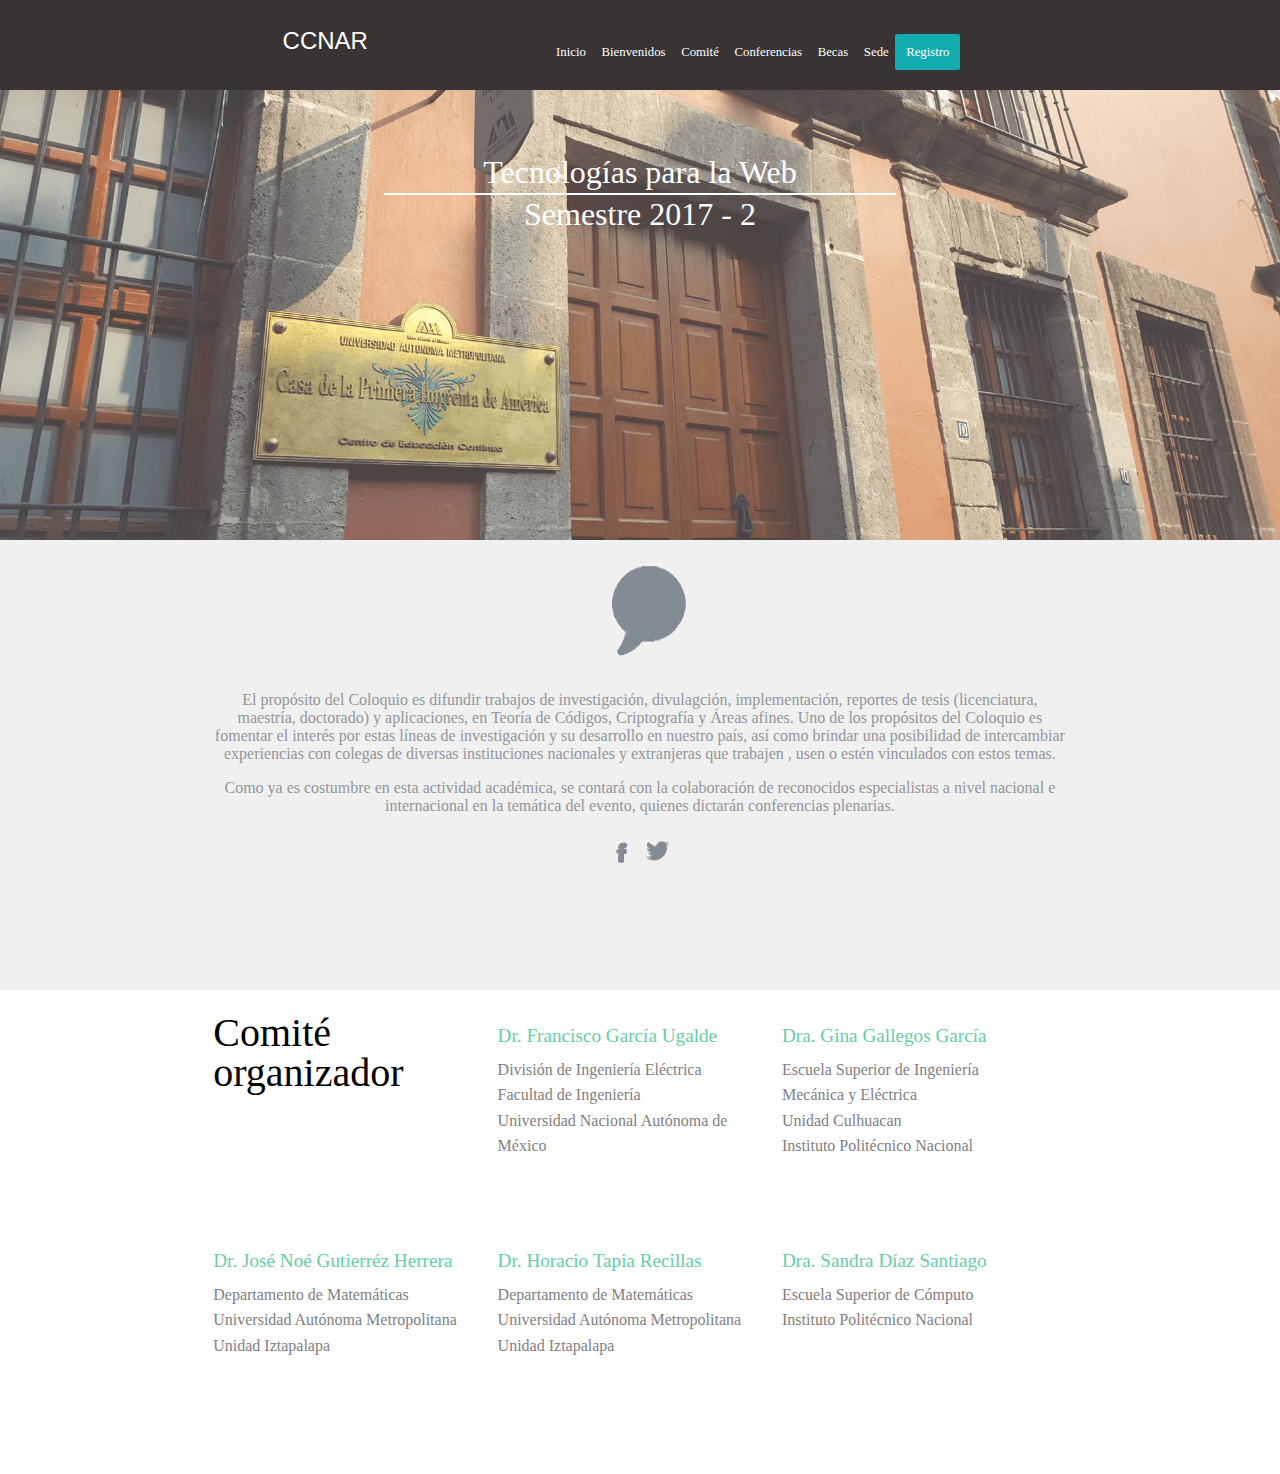
==== index.html @ 69b8d3a3 "Ño se" ====
<DOCTYPE html>
    <html>

    <head>
        <link rel="stylesheet" href="css/master.css">
        <script src="scripts/master.js"></script>
        <meta charset="utf-8" content="width=device-width, initial-scale=1.0">
        <title>CNCCAR</title>
    </head>

    <body>
        <header id="topNav">
            <div class="row">
                <div class="menu-bar col-1"></div>
                <div class="menu-bar col-10">
                    <div class="col-3">
                        <a class="logo">CCNAR</a>
                    </div>
                    <div class="menu-bar-links col-7">
                        <a>Inicio</a>
                        <a>Bienvenidos</a>
                        <a>Comit&eacute</a>
                        <a>Conferencias</a>
                        <a>Becas</a>
                        <a>Sede</a>
                    </div>
                    <div class=" register-button col-2">
                        <a>Registro</a>
                    </div>
                </div>
                <div class="menu-bar col-1"></div>
            </div>
        </header>
        <div class="main_img_Container">
            <div class="row"></div>
            <div id="slideIMG">
                <p class="textSlide">Tecnolog&iacute;as para la Web</p>
                <hr id="hrSlide" />
                <p class="textSlide2">Semestre 2017 - 2</p>
            </div>
        </div>
        <div class="row background-gray">
            <div class="col-2"></div>
            <div class="col-8 container-center">
                <div class="textoGeneral textoProposito">
                    <img src="imagenes/globoTexto.gif" id="img_globe">
                    <p>
                        El prop&oacute;sito del Coloquio es difundir trabajos de investigaci&oacute;n, divulagci&oacute;n, implementaci&oacute;n, reportes de tesis (licenciatura, maestr&iacute;a, doctorado) y aplicaciones, en Teor&iacute;a de C&oacute;digos, Criptograf&iacute;a
                        y &Aacute;reas afines. Uno de los prop&oacute;sitos del Coloquio es fomentar el inter&eacute;s por estas l&iacute;neas de investigaci&oacute;n y su desarrollo en nuestro pa&iacute;s, as&iacute; como brindar una posibilidad de intercambiar
                        experiencias con colegas de diversas instituciones nacionales y extranjeras que trabajen , usen o est&eacute;n vinculados con estos temas.</p>
                    <p>
                        Como ya es costumbre en esta actividad acad&eacute;mica, se contar&aacute; con la colaboraci&oacute;n de reconocidos especialistas a nivel nacional e internacional en la tem&aacute;tica del evento, quienes dictar&aacute;n conferencias plenarias.
                    </p>
                    <img class="logoSocial" src="imagenes/facebook-logo.gif">
                    <img class="logoSocial" src="imagenes/twitter-logo.gif">
                </div>
                <div class="row-half">
                    <div class="gridText">
                        <div class="col-4">
                            <p class="section-title-comite">Comit&eacute; organizador</p>
                        </div>
                        <div class="col-4">
                            <p class="Teacher-title">Dr. Francisco Garc&iacute;a Ugalde</p>
                            <p>Divisi&oacute;n de Ingenier&iacute;a El&eacute;ctrica</p>
                            <p>Facultad de Ingenier&iacute;a</p>
                            <p>Universidad Nacional Aut&oacute;noma de </p>
                            <p>M&eacute;xico</p>
                        </div>
                        <div class="col-4">
                            <p class="Teacher-title">Dra. Gina Gallegos Garc&iacute;a</p>
                            <p>Escuela Superior de Ingenier&iacute;a</p>
                            <p>Mec&aacute;nica y El&eacute;ctrica</p>
                            <p>Unidad Culhuacan</p>
                            <p>Instituto Polit&eacute;cnico Nacional</p>
                        </div>
                        <div class="col-4">
                            <p class="Teacher-title">Dr. Jos&eacute; No&eacute; Gutierr&eacute;z Herrera</p>
                            <p>Departamento de Matem&aacute;ticas</p>
                            <p>Universidad Aut&oacute;noma Metropolitana</p>
                            <p>Unidad Iztapalapa</p>
                        </div>
                        <div class="col-4">
                            <p class="Teacher-title">Dr. Horacio Tapia Recillas</p>
                            <p>Departamento de Matem&aacute;ticas</p>
                            <p>Universidad Aut&oacute;noma Metropolitana</p>
                            <p>Unidad Iztapalapa</p>
                        </div>
                        <div class="col-4">
                            <p class="Teacher-title">Dra. Sandra D&iacute;az Santiago</p>
                            <p>Escuela Superior de C&oacute;mputo</p>
                            <p>Instituto Polit&eacute;cnico Nacional</p>
                        </div>
                    </div>
                </div>
            </div>
        </div>
        <div class="col-2"></div>
        </div>



    </body>

    </html>
---- css/master.css ----
* {
    box-sizing: border-box;
}

.row::after {
    content: "";
    clear: both;
    display: inline-block;
}

.col-1 {
    width: 8.33%;
}

.col-2 {
    width: 16.66%;
}

.col-3 {
    width: 25%;
}

.col-4 {
    width: 33.33%;
}

.col-5 {
    width: 41.66%;
}

.col-6 {
    width: 50%;
}

.col-7 {
    width: 58.33%;
}

.col-8 {
    width: 66.66%;
}

.col-9 {
    width: 75%;
}

.col-10 {
    width: 83.33%;
}

.col-11 {
    width: 91.66%;
}

.col-12 {
    width: 100%;
}

[class*="col-"] {
    float: left;
    min-height: 1px;
}

body {
    margin: 0;
}

.menu-bar .logo {
    height: 100%;
    font-family: "Lucida Sans", sans-serif;
    display: block;
    color: #FFF;
    margin: 10% 2% 0% 20%;
    float: right;
    font-size: 150%;
}

.verde {
    border: 1px solid green;
}

.menu-bar {
    background-color: rgb(57, 51, 51);
    height: 10%;
    overflow: visible;
    display: inline-block;
}

.menu-bar .menu-bar-links {
    text-align: right;
    position: relative;
    top: 50%;
    right: 10%;
    display: inline-block;
    color: #FFF;
    font-size: 80%;
}

.menu-bar .menu-bar-links a {
    margin-left: 2%;
}

.menu-bar .register-button {
    display: block;
    position: relative;
    top: 50%;
    right: 10%;
    text-align: center;
    color: #FFF;
    font-size: 80%;
}

.menu-bar .register-button a {
    padding: 6%;
    position: relative;
    right: 28%;
    background-color: #11ABB0;
    border-radius: 5%;
}

#slideIMG {
    display: inline-block;
    background-image: url('../imagenes/portada.jpg');
    width: 100%;
    height: 50%;
    background-size: cover;
}

.textSlide {
    color: #FFF;
    font-size: 200%;
    text-align: center;
    margin-top: 5%;
    margin-bottom: -.5%
}

.textSlide2 {
    color: #FFF;
    font-size: 200%;
    text-align: center;
    margin-top: -.5%;
}

#hrSlide {
    margin-left: 30%;
    margin-right: 30%;
    border: 1px solid #FFF;
}

.background-gray {
    background-color: rgb(240, 240, 240);
    height: 50%;
}

#img_globe {
    margin: 0 auto 0 auto;
    display: block;
    width: 15%;
    height: 30%;
}

.textoGeneral {
    color: rgb(147, 149, 155);
    font-size: 100%;
    text-align: center;
    height: 100%;
}

.logoSocial {
    margin-left: auto;
    margin-right: auto;
    display: inline-block;
    width: 4%;
}

.row-half {
    height: 100%;
    margin-top: 2%;
    margin-bottom: 2%;
}

.gridText div {
    position: relative;
    height: 50%;
    color: grey;
    text-align: left;
    display: inline-block;
}

.gridText div p {
    margin-right: 10%;
    line-height: 60%;
}

.gridText .Teacher-title {
    color: mediumaquamarine;
    line-height: 100%;
    font-size: 120%;
}

.gridText .section-title-comite {
    position: relative;
    top: -15%;
    color: black;
    font-size: 250%;
    height: 100%;
    line-height: 100%;
}
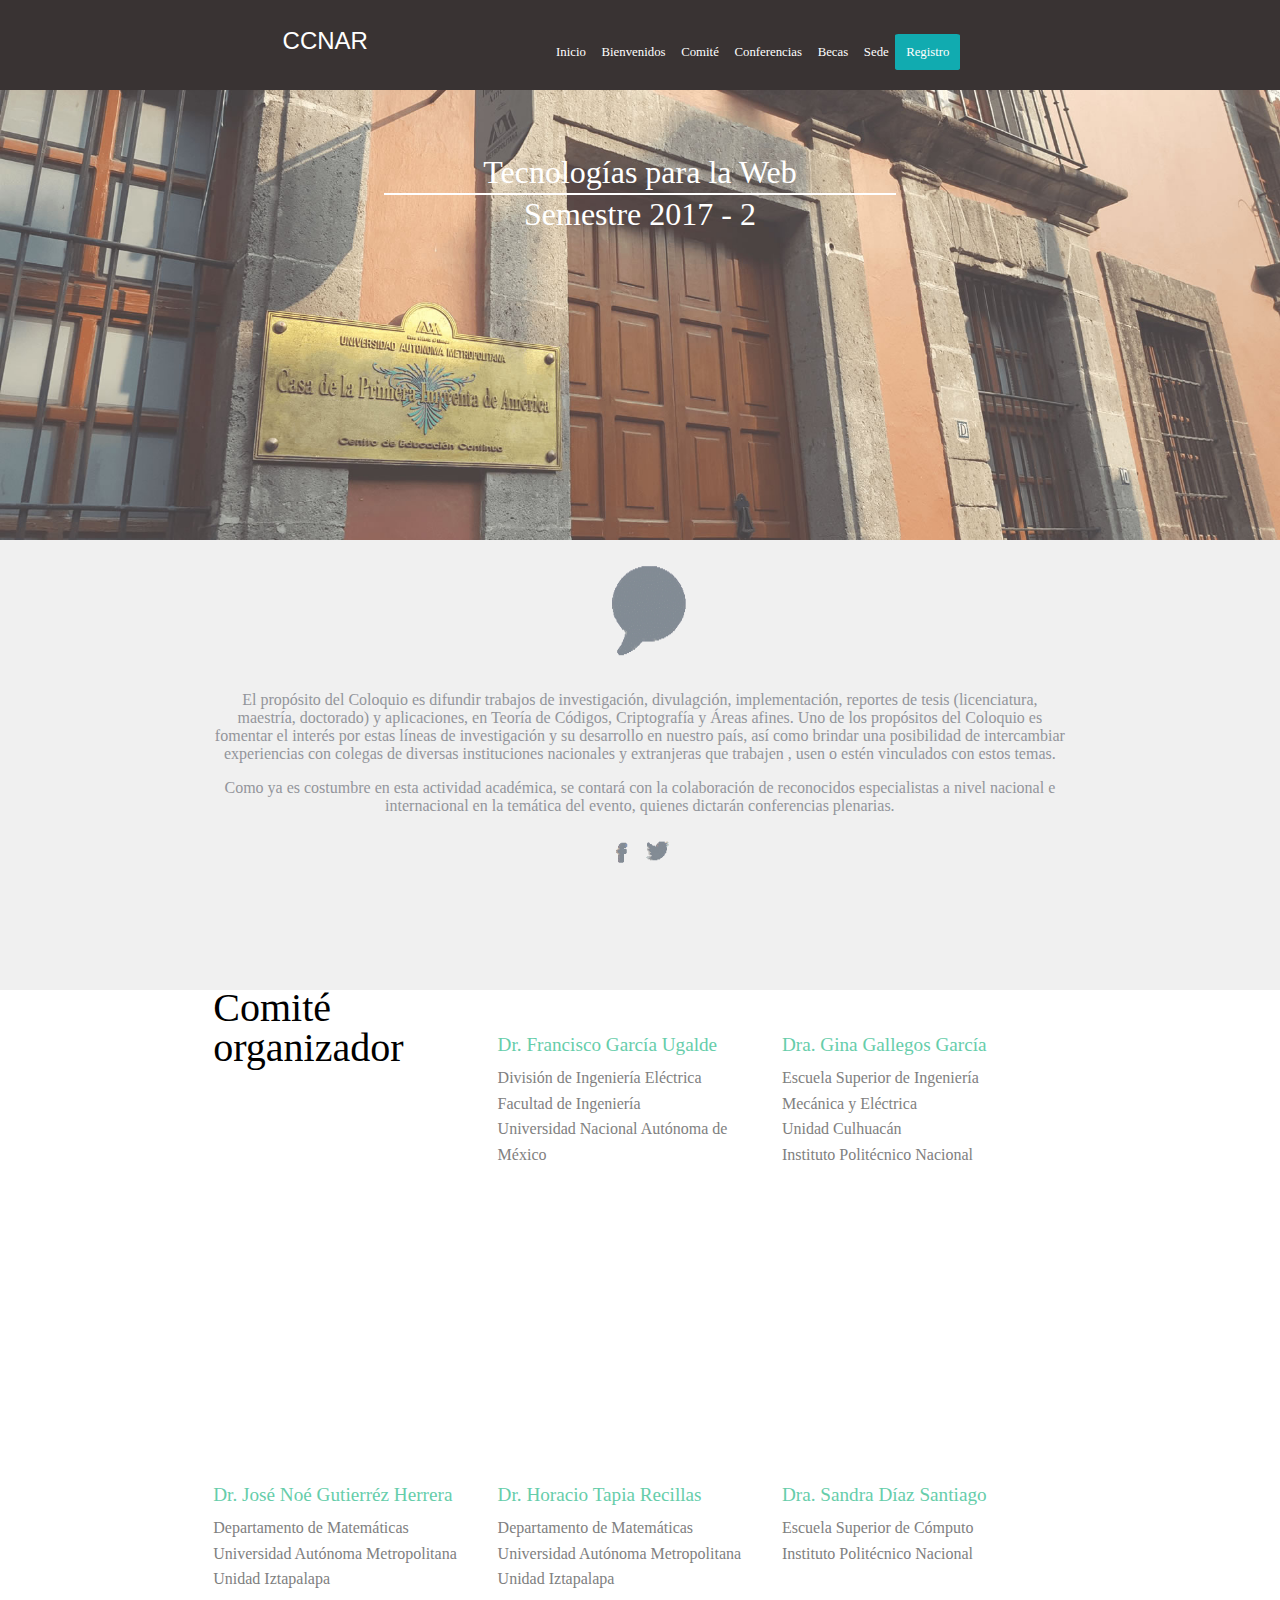
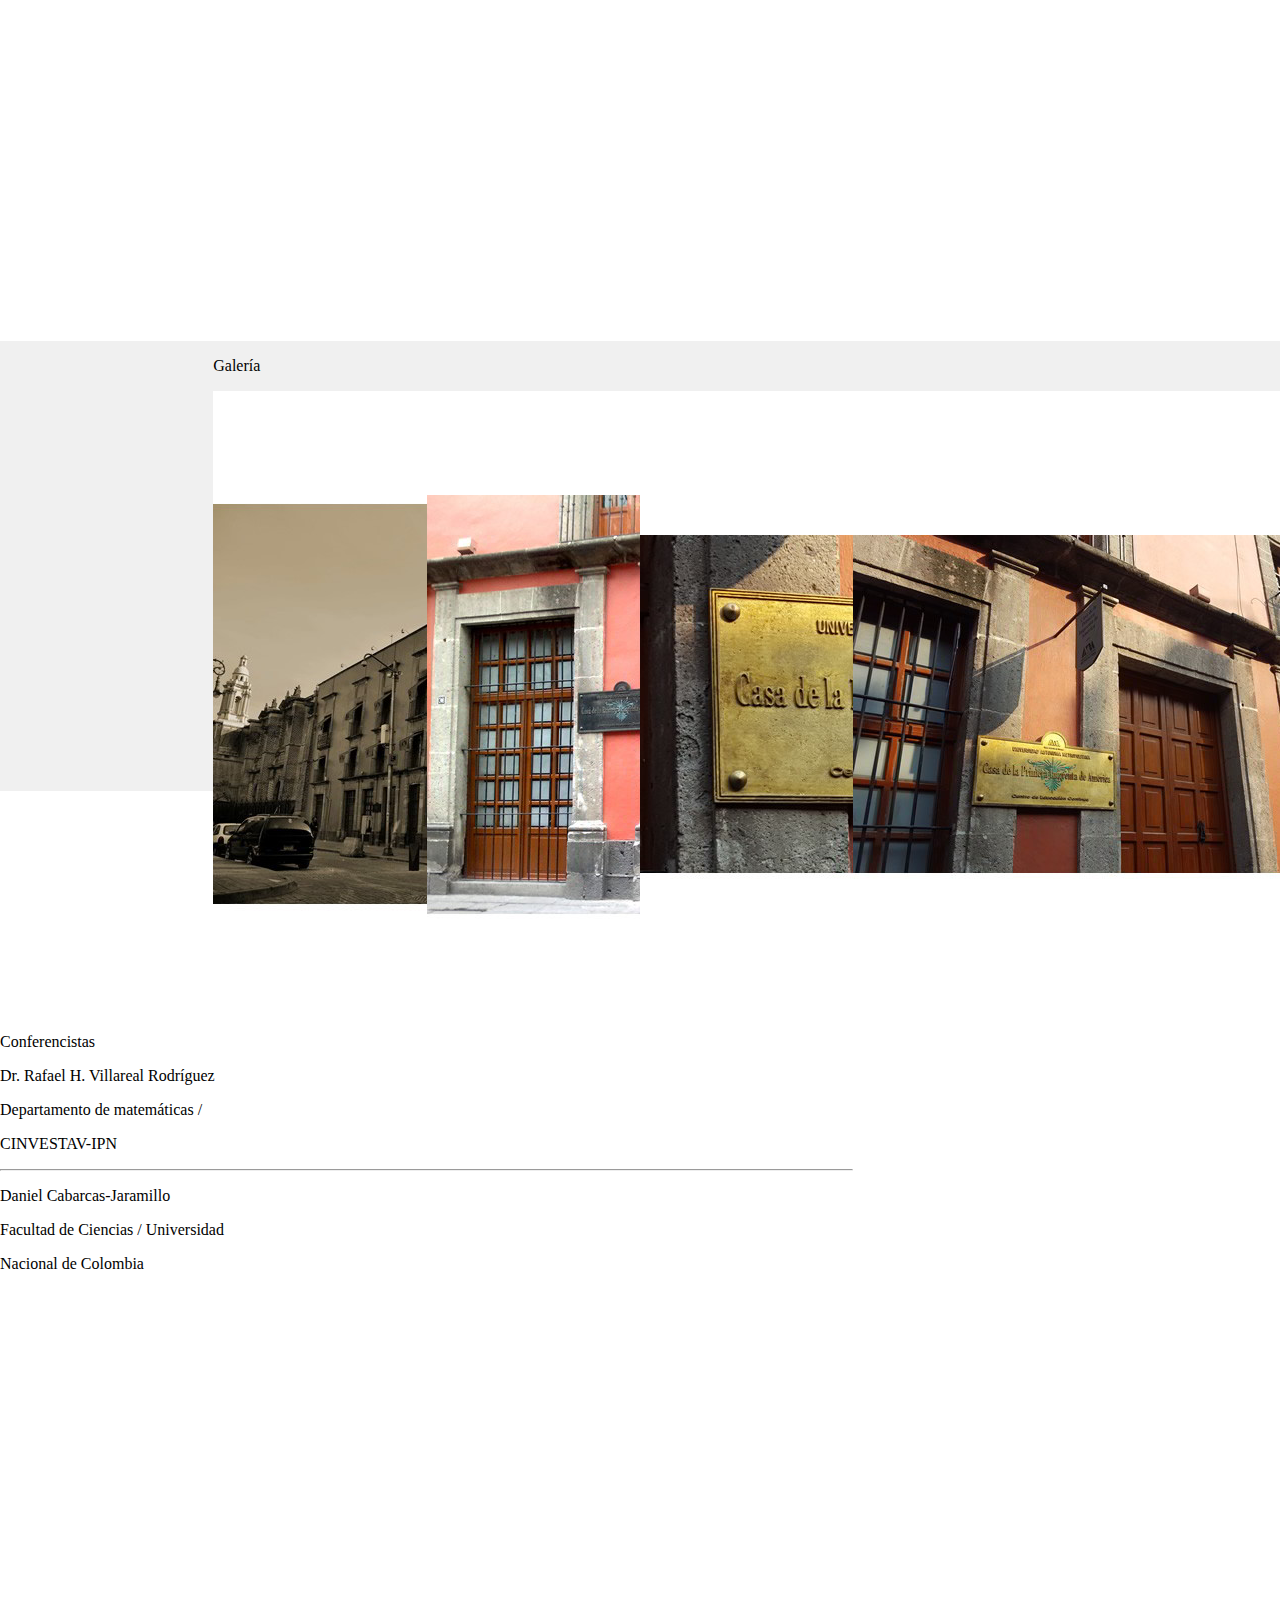
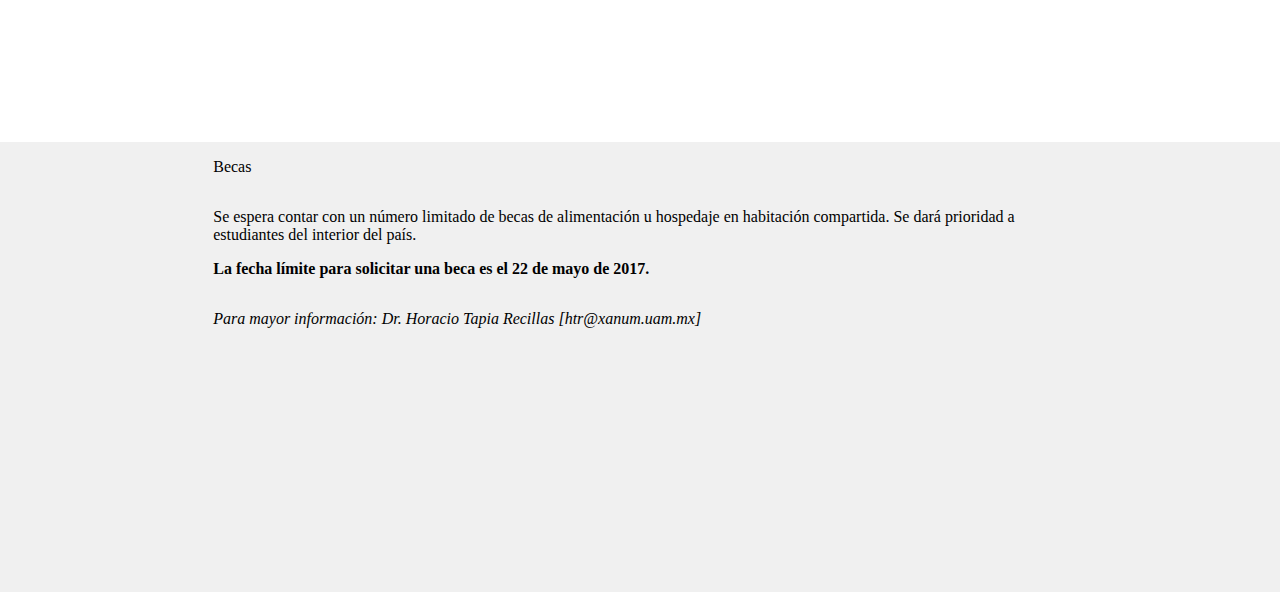
==== commit db9bd88c: "Edite la linea 102" ====
--- a/index.html
+++ b/index.html
@@ -54,48 +54,124 @@
                     <img class="logoSocial" src="imagenes/facebook-logo.gif">
                     <img class="logoSocial" src="imagenes/twitter-logo.gif">
                 </div>
-                <div class="row-half">
-                    <div class="gridText">
-                        <div class="col-4">
-                            <p class="section-title-comite">Comit&eacute; organizador</p>
+            </div>
+        </div>
+
+        <div class="row-half">
+            <div class="col-2"></div>
+            <div class="col-8 container-center">
+                <div class="gridText">
+                    <div class="col-4">
+                        <p class="section-title-comite">Comit&eacute; organizador</p>
+                    </div>
+                    <div class="col-4">
+                        <p class="Teacher-title sin-margen">Dr. Francisco Garc&iacute;a Ugalde</p>
+                        <p>Divisi&oacute;n de Ingenier&iacute;a El&eacute;ctrica</p>
+                        <p>Facultad de Ingenier&iacute;a</p>
+                        <p>Universidad Nacional Aut&oacute;noma de </p>
+                        <p>M&eacute;xico</p>
+                    </div>
+                    <div class="col-4">
+                        <p class="Teacher-title sin-margen">Dra. Gina Gallegos Garc&iacute;a</p>
+                        <p>Escuela Superior de Ingenier&iacute;a</p>
+                        <p>Mec&aacute;nica y El&eacute;ctrica</p>
+                        <p>Unidad Culhuac&aacute;n</p>
+                        <p>Instituto Polit&eacute;cnico Nacional</p>
+                    </div>
+                    <div class="col-4">
+                        <p class="Teacher-title sin-margen">Dr. Jos&eacute; No&eacute; Gutierr&eacute;z Herrera</p>
+                        <p>Departamento de Matem&aacute;ticas</p>
+                        <p>Universidad Aut&oacute;noma Metropolitana</p>
+                        <p>Unidad Iztapalapa</p>
+                    </div>
+                    <div class="col-4">
+                        <p class="Teacher-title sin-margen">Dr. Horacio Tapia Recillas</p>
+                        <p>Departamento de Matem&aacute;ticas</p>
+                        <p>Universidad Aut&oacute;noma Metropolitana</p>
+                        <p>Unidad Iztapalapa</p>
+                    </div>
+                    <div class="col-4">
+                        <p class="Teacher-title sin-margen">Dra. Sandra D&iacute;az Santiago</p>
+                        <p>Escuela Superior de C&oacute;mputo</p>
+                        <p>Instituto Polit&eacute;cnico Nacional</p>
+                    </div>
+                </div>
+            </div>
+        </div>
+
+        <!- --------------- - ---- -->
+
+        <div class="row background-gray galeria">
+            <div class="col-2"></div>
+            <div class="col-8 container-center">
+                <div class="gridText2">
+                    <div class="col-12">
+                        <p class="section-title-gallery">Galer&iacute;a</p>
+                    </div>
+                    <div class="col-12">
+                        <div class="col-3">
+                            <img class="casa" src="imagenes/casa1.jpg">
                         </div>
-                        <div class="col-4">
-                            <p class="Teacher-title">Dr. Francisco Garc&iacute;a Ugalde</p>
-                            <p>Divisi&oacute;n de Ingenier&iacute;a El&eacute;ctrica</p>
-                            <p>Facultad de Ingenier&iacute;a</p>
-                            <p>Universidad Nacional Aut&oacute;noma de </p>
-                            <p>M&eacute;xico</p>
+                        <div class="col-3">
+                            <img class="casa" src="imagenes/casa2.jpg">
                         </div>
-                        <div class="col-4">
-                            <p class="Teacher-title">Dra. Gina Gallegos Garc&iacute;a</p>
-                            <p>Escuela Superior de Ingenier&iacute;a</p>
-                            <p>Mec&aacute;nica y El&eacute;ctrica</p>
-                            <p>Unidad Culhuacan</p>
-                            <p>Instituto Polit&eacute;cnico Nacional</p>
+                        <div class="col-3">
+                            <img class="casa" src="imagenes/casa3.jpg">
                         </div>
-                        <div class="col-4">
-                            <p class="Teacher-title">Dr. Jos&eacute; No&eacute; Gutierr&eacute;z Herrera</p>
-                            <p>Departamento de Matem&aacute;ticas</p>
-                            <p>Universidad Aut&oacute;noma Metropolitana</p>
-                            <p>Unidad Iztapalapa</p>
-                        </div>
-                        <div class="col-4">
-                            <p class="Teacher-title">Dr. Horacio Tapia Recillas</p>
-                            <p>Departamento de Matem&aacute;ticas</p>
-                            <p>Universidad Aut&oacute;noma Metropolitana</p>
-                            <p>Unidad Iztapalapa</p>
-                        </div>
-                        <div class="col-4">
-                            <p class="Teacher-title">Dra. Sandra D&iacute;az Santiago</p>
-                            <p>Escuela Superior de C&oacute;mputo</p>
-                            <p>Instituto Polit&eacute;cnico Nacional</p>
+                        <div class="col-3">
+                            <img class="casa" src="imagenes/casa4.jpg">
                         </div>
                     </div>
                 </div>
             </div>
         </div>
-        <div class="col-2"></div>
+
+
+        <div class="row-half conf">
+            <div class="col-2"></div>
+            <div class="col-8 container-center">
+                <div class="gridText2">
+                    <div class="col-12">
+                        <p class="section-title-conf">Conferencistas</p>
+                        <p class="title-conf-up">Dr. Rafael H. Villareal Rodr&iacute;guez</p>
+                        <p class="cont-conf-up">Departamento de matem&aacute;ticas /</p>
+                        <p class="cont-conf-up">CINVESTAV-IPN</p>
+                        <hr id="hrSlide2" />
+                        <p class="title-conf">Daniel Cabarcas-Jaramillo</p>
+                        <p class="cont-conf">Facultad de Ciencias / Universidad</p>
+                        <p class="cont-conf">Nacional de Colombia</p>
+                    </div>
+                </div>
+            </div>
         </div>
+
+        <div class="row background-gray becas">
+            <div class="col-2"></div>
+            <div class="col-8 container-center">
+                <div class="gridText2">
+                    <div class="col-12">
+                        <p class="section-title-becas">Becas</p>
+                    </div>
+                    <div class="col-12">
+                        <p class="cont-becas">Se espera contar con un n&uacute;mero limitado de becas de alimentaci&oacute;n u hospedaje en habitaci&oacute;n compartida. Se dar&aacute; prioridad a estudiantes del interior del pa&iacute;s.</p>
+                        <b>
+							<p class="cont-becas">La fecha l&iacute;mite para solicitar una beca es el 22 de mayo de 2017.</p>
+						</b>
+                        <div class="col-12">
+                            <i>
+								<p class="cont2-becas">Para mayor informaci&oacute;n: Dr. Horacio Tapia Recillas [htr@xanum.uam.mx]</p>
+							</i>
+                        </div>
+                    </div>
+                </div>
+            </div>
+        </div>
+
+
+
+
+
+
 
 
 
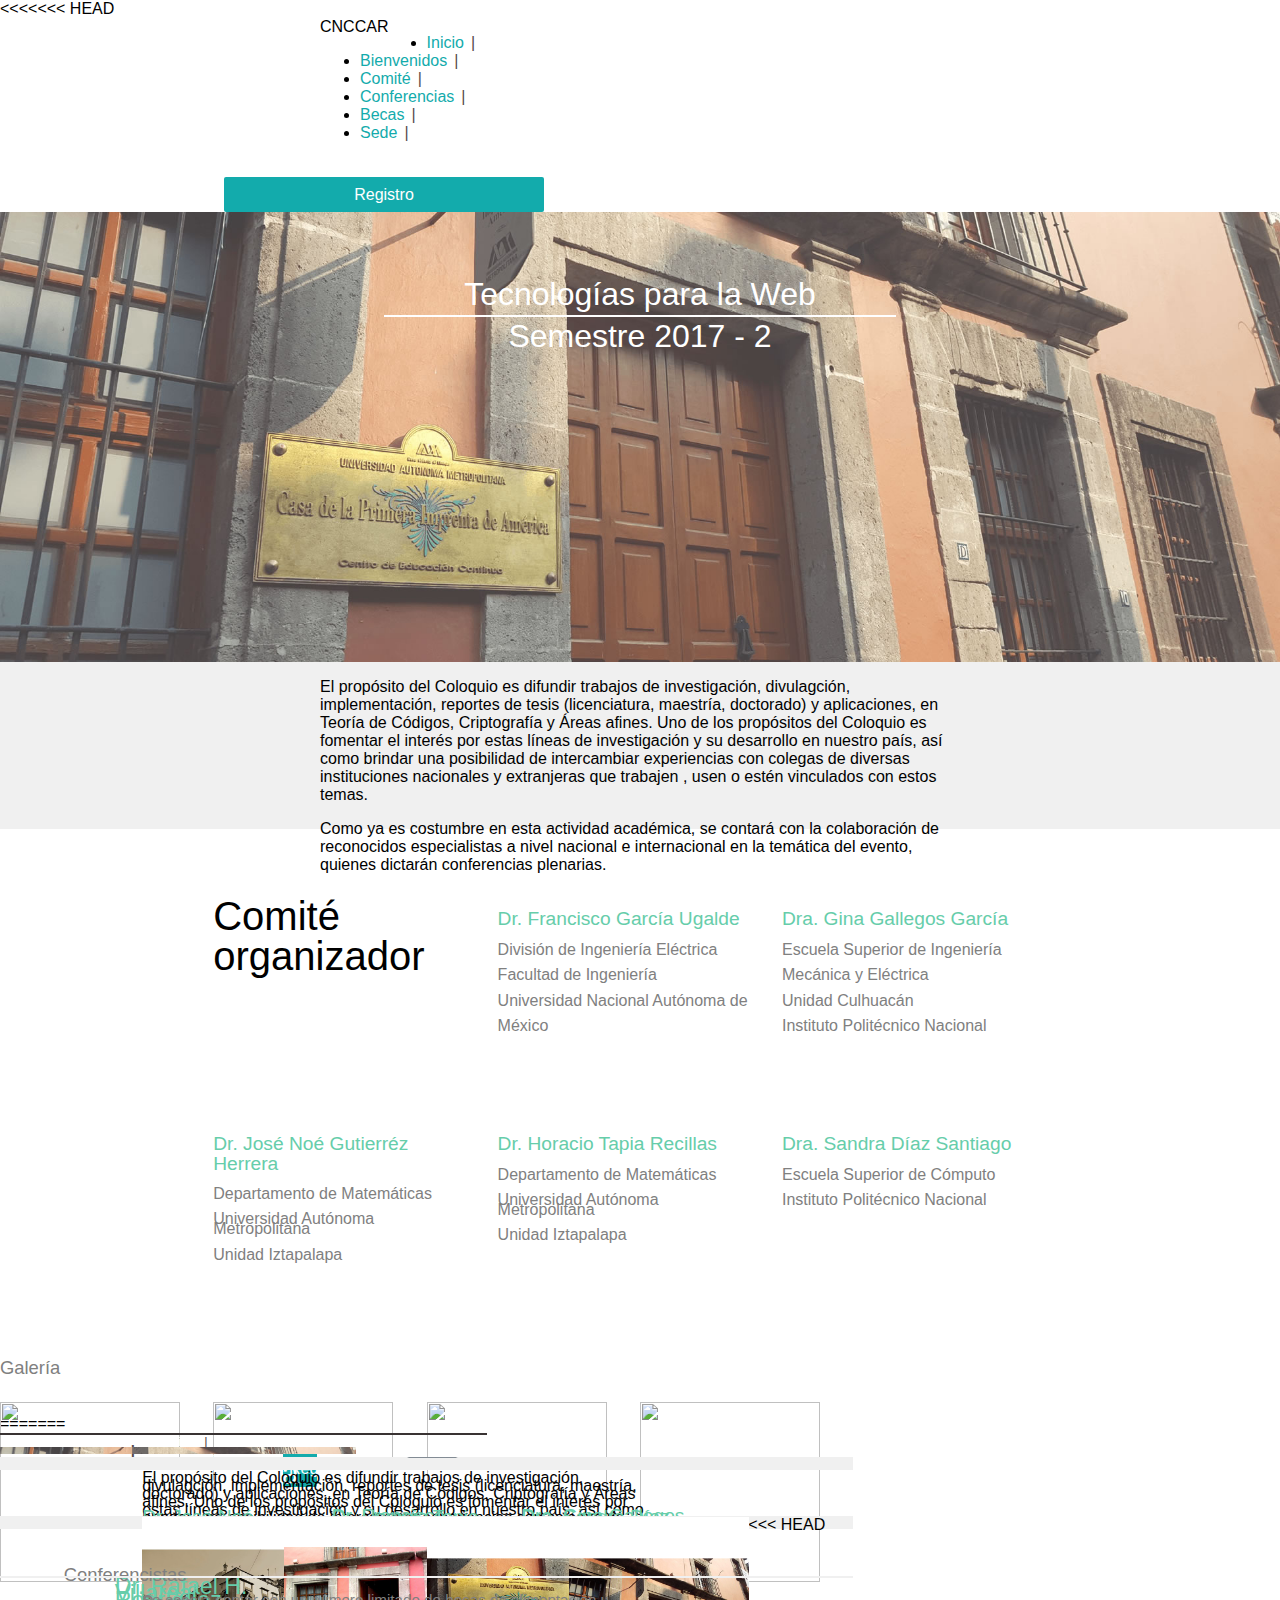
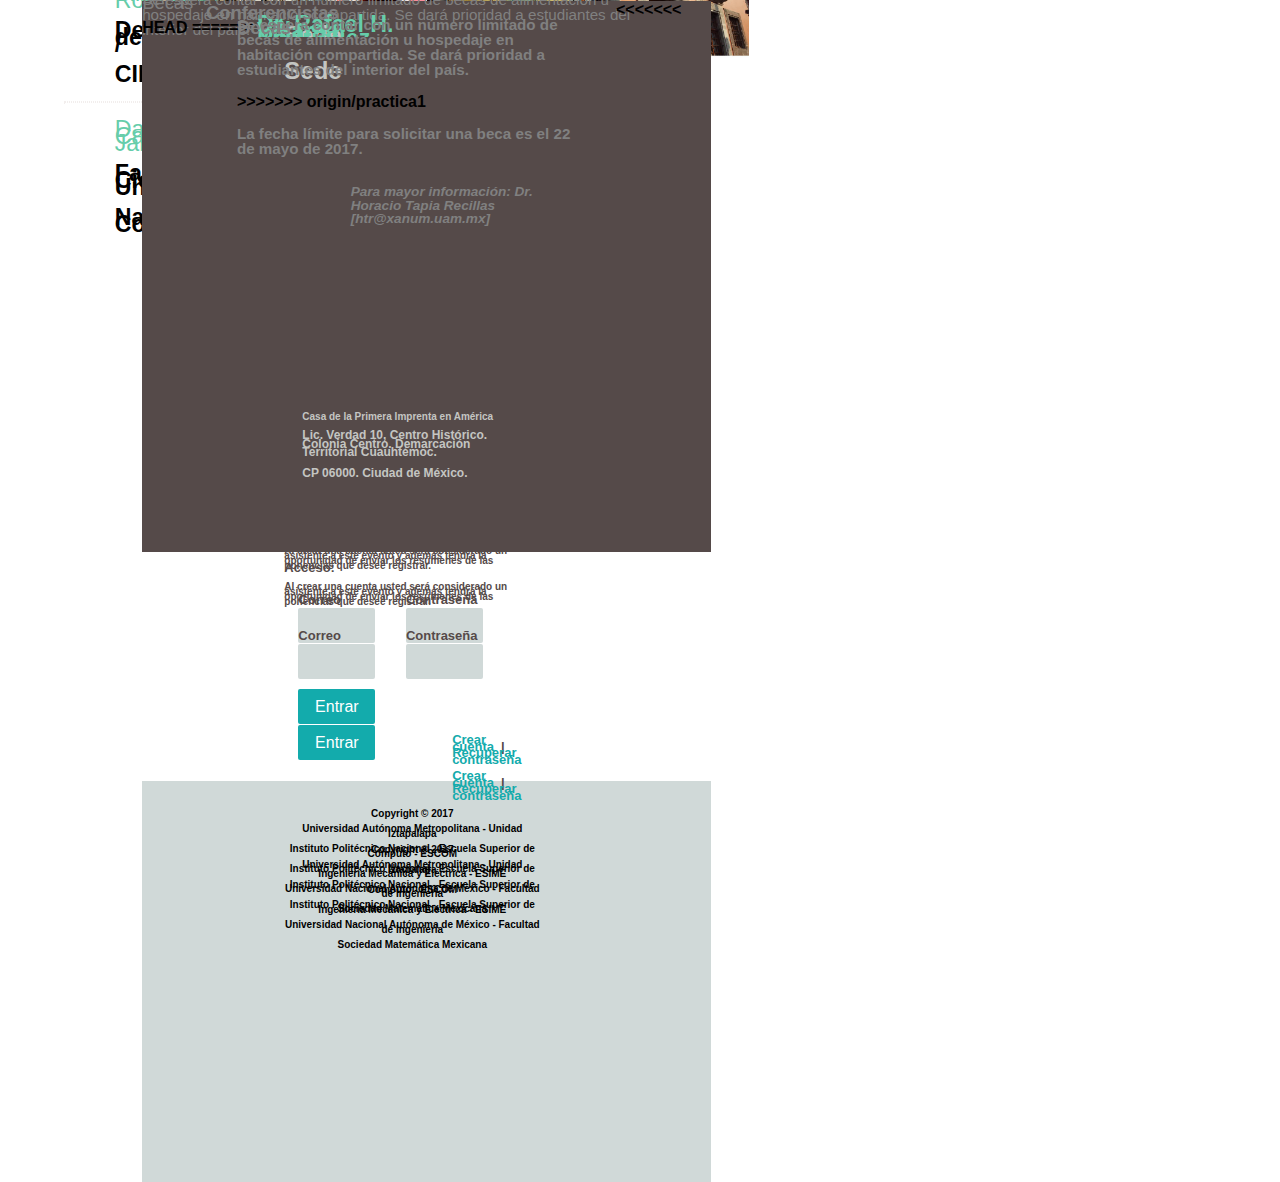
==== commit 34304317: "union de branch" ====
--- a/index.html
+++ b/index.html
@@ -1,63 +1,54 @@
-<DOCTYPE html>
-    <html>
-
-    <head>
-        <link rel="stylesheet" href="css/master.css">
-        <script src="scripts/master.js"></script>
-        <meta charset="utf-8" content="width=device-width, initial-scale=1.0">
-        <title>CNCCAR</title>
-    </head>
-
-    <body>
-        <header id="topNav">
-            <div class="row">
-                <div class="menu-bar col-1"></div>
-                <div class="menu-bar col-10">
-                    <div class="col-3">
-                        <a class="logo">CCNAR</a>
-                    </div>
-                    <div class="menu-bar-links col-7">
-                        <a>Inicio</a>
-                        <a>Bienvenidos</a>
-                        <a>Comit&eacute</a>
-                        <a>Conferencias</a>
-                        <a>Becas</a>
-                        <a>Sede</a>
-                    </div>
-                    <div class=" register-button col-2">
-                        <a>Registro</a>
-                    </div>
-                </div>
-                <div class="menu-bar col-1"></div>
-            </div>
-        </header>
-        <div class="main_img_Container">
-            <div class="row"></div>
-            <div id="slideIMG">
-                <p class="textSlide">Tecnolog&iacute;as para la Web</p>
-                <hr id="hrSlide" />
-                <p class="textSlide2">Semestre 2017 - 2</p>
-            </div>
-        </div>
-        <div class="row background-gray">
-            <div class="col-2"></div>
-            <div class="col-8 container-center">
-                <div class="textoGeneral textoProposito">
-                    <img src="imagenes/globoTexto.gif" id="img_globe">
-                    <p>
-                        El prop&oacute;sito del Coloquio es difundir trabajos de investigaci&oacute;n, divulagci&oacute;n, implementaci&oacute;n, reportes de tesis (licenciatura, maestr&iacute;a, doctorado) y aplicaciones, en Teor&iacute;a de C&oacute;digos, Criptograf&iacute;a
-                        y &Aacute;reas afines. Uno de los prop&oacute;sitos del Coloquio es fomentar el inter&eacute;s por estas l&iacute;neas de investigaci&oacute;n y su desarrollo en nuestro pa&iacute;s, as&iacute; como brindar una posibilidad de intercambiar
-                        experiencias con colegas de diversas instituciones nacionales y extranjeras que trabajen , usen o est&eacute;n vinculados con estos temas.</p>
-                    <p>
-                        Como ya es costumbre en esta actividad acad&eacute;mica, se contar&aacute; con la colaboraci&oacute;n de reconocidos especialistas a nivel nacional e internacional en la tem&aacute;tica del evento, quienes dictar&aacute;n conferencias plenarias.
-                    </p>
-                    <img class="logoSocial" src="imagenes/facebook-logo.gif">
-                    <img class="logoSocial" src="imagenes/twitter-logo.gif">
-                </div>
-            </div>
-        </div>
-
-        <div class="row-half">
+<<<<<<< HEAD
+<!DOCTYPE html>
+<html lang="es">
+<head>
+	<meta charset="utf-8">
+	<title>CNCCAR</title>
+	<link rel="stylesheet" type="text/css" href="css/styleLayout1.css">
+</head>
+<body>
+	<nav class="col-12">
+		<div class="col-3"></div>
+		<div class="col-6" >
+			<span class="col-2">CNCCAR</span>
+			<div class="container">
+				<ul id="menu">
+					<li><a href="#">Inicio</a></li>
+					<li><a href="#">Bienvenidos</a></li>
+					<li><a href="#">Comit&eacute;</a></li>
+					<li><a href="#">Conferencias</a></li>
+					<li><a href="#">Becas</a></li>
+					<li><a href="#">Sede</a></li>
+				</ul>
+			</div>
+			<div class="btn-registro">
+				<input type="button" name="" value="Registro" id="btn-registro" onclick="location.href='registro.html'">
+			</div>
+		</div>
+	</nav>
+	<header class="col-12">
+		<div id="slideIMG">
+			<p class="textSlide">Tecnolog&iacute;as para la Web</p>
+			<hr id="hrSlide" />
+			<p class="textSlide2">Semestre 2017 - 2</p>
+            </div>
+	</header>
+	<section class="col-12" id="section-propo">
+		<article class="col-3"></article>
+		<article class="col-6">
+			<aside class="text-image"></aside>
+			<p>
+				El prop&oacute;sito del Coloquio es difundir trabajos de investigaci&oacute;n, divulagci&oacute;n, implementaci&oacute;n, reportes de tesis (licenciatura, maestr&iacute;a, doctorado) y aplicaciones, en Teor&iacute;a de C&oacute;digos, Criptograf&iacute;a y &Aacute;reas afines. Uno de los prop&oacute;sitos del Coloquio es fomentar el inter&eacute;s por estas l&iacute;neas de investigaci&oacute;n y su desarrollo en nuestro pa&iacute;s, as&iacute; como brindar una posibilidad de intercambiar experiencias con colegas de diversas instituciones nacionales y extranjeras que trabajen , usen o est&eacute;n vinculados con estos temas.
+			</p>
+			<p>
+				Como ya es costumbre en esta actividad acad&eacute;mica, se contar&aacute; con la colaboraci&oacute;n de reconocidos especialistas a nivel nacional e internacional en la tem&aacute;tica del evento, quienes dictar&aacute;n conferencias plenarias.
+			</p>
+			<aside class="social-image"></aside>
+		</article>
+    </section>
+
+
+	<div class="row-half section-proposito">
             <div class="col-2"></div>
             <div class="col-8 container-center">
                 <div class="gridText">
@@ -98,9 +89,6 @@
                 </div>
             </div>
         </div>
-
-        <!- --------------- - ---- -->
-
         <div class="row background-gray galeria">
             <div class="col-2"></div>
             <div class="col-8 container-center">
@@ -110,23 +98,145 @@
                     </div>
                     <div class="col-12">
                         <div class="col-3">
-                            <img class="casa" src="imagenes/casa1.jpg">
+                            <img class="casa" src="image/casa1.jpg">
                         </div>
                         <div class="col-3">
-                            <img class="casa" src="imagenes/casa2.jpg">
+                            <img class="casa" src="image/casa2.jpg">
                         </div>
                         <div class="col-3">
-                            <img class="casa" src="imagenes/casa3.jpg">
+                            <img class="casa" src="image/casa3.jpg">
                         </div>
                         <div class="col-3">
-                            <img class="casa" src="imagenes/casa4.jpg">
+                            <img class="casa" src="image/casa4.jpg">
                         </div>
-                    </div>
-                </div>
-            </div>
-        </div>
-
-
+=======
+<html>
+
+<head>
+    <link rel="stylesheet" href="css/master.css">
+    <script src="scripts/master.js"></script>
+    <meta charset="utf-8" content="width=device-width, initial-scale=1.0">
+    <title>CNCCAR</title>
+</head>
+
+<body>
+    <header id="topNav">
+        <div class="row">
+            <div class="menu-bar col-1"></div>
+            <div class="menu-bar col-10">
+                <div class="col-3">
+                    <a class="logo">CCNAR</a>
+                </div>
+                <div class="menu-bar-links col-7">
+                    <a>Inicio</a>
+                    <a>Bienvenidos</a>
+                    <a>Comit&eacute</a>
+                    <a>Conferencias</a>
+                    <a>Becas</a>
+                    <a>Sede</a>
+                </div>
+                <div class=" register-button col-2">
+                    <input type="button" value="Registro" onclick="location.href='registro.html'">
+                </div>
+            </div>
+            <div class="menu-bar col-1"></div>
+        </div>
+    </header>
+    <div class="main_img_Container">
+        <div class="row"></div>
+        <div id="slideIMG">
+            <p class="textSlide">Tecnolog&iacute;as para la Web</p>
+            <hr id="hrSlide" />
+            <p class="textSlide2">Semestre 2017 - 2</p>
+        </div>
+    </div>
+    <div class="row background-gray">
+        <div class="col-2"></div>
+        <div class="col-8 container-center">
+            <div class="textoGeneral textoProposito">
+                <img src="imagenes/globoTexto.gif" id="img_globe">
+                <p>
+                    El prop&oacute;sito del Coloquio es difundir trabajos de investigaci&oacute;n, divulagci&oacute;n, implementaci&oacute;n, reportes de tesis (licenciatura, maestr&iacute;a, doctorado) y aplicaciones, en Teor&iacute;a de C&oacute;digos, Criptograf&iacute;a
+                    y &Aacute;reas afines. Uno de los prop&oacute;sitos del Coloquio es fomentar el inter&eacute;s por estas l&iacute;neas de investigaci&oacute;n y su desarrollo en nuestro pa&iacute;s, as&iacute; como brindar una posibilidad de intercambiar
+                    experiencias con colegas de diversas instituciones nacionales y extranjeras que trabajen , usen o est&eacute;n vinculados con estos temas.</p>
+                <p>
+                    Como ya es costumbre en esta actividad acad&eacute;mica, se contar&aacute; con la colaboraci&oacute;n de reconocidos especialistas a nivel nacional e internacional en la tem&aacute;tica del evento, quienes dictar&aacute;n conferencias plenarias.
+                </p>
+                <img class="logoSocial" src="imagenes/facebook-logo.gif">
+                <img class="logoSocial" src="imagenes/twitter-logo.gif">
+            </div>
+        </div>
+    </div>
+
+    <div class="row-half">
+        <div class="col-2"></div>
+        <div class="col-8 container-center">
+            <div class="gridText">
+                <div class="col-4">
+                    <p class="section-title-comite">Comit&eacute; organizador</p>
+                </div>
+                <div class="col-4">
+                    <p class="Teacher-title sin-margen">Dr. Francisco Garc&iacute;a Ugalde</p>
+                    <p>Divisi&oacute;n de Ingenier&iacute;a El&eacute;ctrica</p>
+                    <p>Facultad de Ingenier&iacute;a</p>
+                    <p>Universidad Nacional Aut&oacute;noma de </p>
+                    <p>M&eacute;xico</p>
+                </div>
+                <div class="col-4">
+                    <p class="Teacher-title sin-margen">Dra. Gina Gallegos Garc&iacute;a</p>
+                    <p>Escuela Superior de Ingenier&iacute;a</p>
+                    <p>Mec&aacute;nica y El&eacute;ctrica</p>
+                    <p>Unidad Culhuac&aacute;n</p>
+                    <p>Instituto Polit&eacute;cnico Nacional</p>
+                </div>
+                <div class="col-4">
+                    <p class="Teacher-title sin-margen">Dr. Jos&eacute; No&eacute; Gutierr&eacute;z Herrera</p>
+                    <p>Departamento de Matem&aacute;ticas</p>
+                    <p>Universidad Aut&oacute;noma Metropolitana</p>
+                    <p>Unidad Iztapalapa</p>
+                </div>
+                <div class="col-4">
+                    <p class="Teacher-title sin-margen">Dr. Horacio Tapia Recillas</p>
+                    <p>Departamento de Matem&aacute;ticas</p>
+                    <p>Universidad Aut&oacute;noma Metropolitana</p>
+                    <p>Unidad Iztapalapa</p>
+                </div>
+                <div class="col-4">
+                    <p class="Teacher-title sin-margen">Dra. Sandra D&iacute;az Santiago</p>
+                    <p>Escuela Superior de C&oacute;mputo</p>
+                    <p>Instituto Polit&eacute;cnico Nacional</p>
+                </div>
+            </div>
+        </div>
+    </div>
+
+    <!- --------------- - ---- -->
+
+    <div class="row background-gray galeria">
+        <div class="col-2"></div>
+        <div class="col-8 container-center">
+            <div class="gridText2">
+                <div class="col-12">
+                    <p class="section-title-gallery">Galer&iacute;a</p>
+                </div>
+                <div class="col-12">
+                    <div class="col-3">
+                        <img class="casa" src="imagenes/casa1.jpg">
+                    </div>
+                    <div class="col-3">
+                        <img class="casa" src="imagenes/casa2.jpg">
+                    </div>
+                    <div class="col-3">
+                        <img class="casa" src="imagenes/casa3.jpg">
+                    </div>
+                    <div class="col-3">
+                        <img class="casa" src="imagenes/casa4.jpg">
+>>>>>>> origin/practica1
+                    </div>
+                </div>
+            </div>
+        </div>
+<<<<<<< HEAD
         <div class="row-half conf">
             <div class="col-2"></div>
             <div class="col-8 container-center">
@@ -144,7 +254,6 @@
                 </div>
             </div>
         </div>
-
         <div class="row background-gray becas">
             <div class="col-2"></div>
             <div class="col-8 container-center">
@@ -155,26 +264,159 @@
                     <div class="col-12">
                         <p class="cont-becas">Se espera contar con un n&uacute;mero limitado de becas de alimentaci&oacute;n u hospedaje en habitaci&oacute;n compartida. Se dar&aacute; prioridad a estudiantes del interior del pa&iacute;s.</p>
                         <b>
+=======
+    </div>
+
+
+    <div class="row-half conf">
+        <div class="col-2"></div>
+        <div class="col-8 container-center">
+            <div class="gridText2">
+                <div class="col-12">
+                    <p class="section-title-conf">Conferencistas</p>
+                    <p class="title-conf-up">Dr. Rafael H. Villareal Rodr&iacute;guez</p>
+                    <p class="cont-conf-up">Departamento de matem&aacute;ticas /</p>
+                    <p class="cont-conf-up">CINVESTAV-IPN</p>
+                    <hr id="hrSlide2" />
+                    <p class="title-conf">Daniel Cabarcas-Jaramillo</p>
+                    <p class="cont-conf">Facultad de Ciencias / Universidad</p>
+                    <p class="cont-conf">Nacional de Colombia</p>
+                </div>
+            </div>
+        </div>
+    </div>
+
+    <div class="row background-gray becas">
+        <div class="col-2"></div>
+        <div class="col-8 container-center">
+            <div class="gridText2">
+                <div class="col-12">
+                    <p class="section-title-becas">Becas</p>
+                </div>
+                <div class="col-12">
+                    <p class="cont-becas">Se espera contar con un n&uacute;mero limitado de becas de alimentaci&oacute;n u hospedaje en habitaci&oacute;n compartida. Se dar&aacute; prioridad a estudiantes del interior del pa&iacute;s.</p>
+                    <b>
+>>>>>>> origin/practica1
 							<p class="cont-becas">La fecha l&iacute;mite para solicitar una beca es el 22 de mayo de 2017.</p>
 						</b>
-                        <div class="col-12">
-                            <i>
+                    <div class="col-12">
+                        <i>
 								<p class="cont2-becas">Para mayor informaci&oacute;n: Dr. Horacio Tapia Recillas [htr@xanum.uam.mx]</p>
 							</i>
-                        </div>
-                    </div>
-                </div>
-            </div>
-        </div>
-
-
-
-
-
-
-
-
-
-    </body>
-
-    </html>+                    </div>
+                </div>
+            </div>
+        </div>
+<<<<<<< HEAD
+    <section class="col-12" id="section-sede">
+		<article class="col-3"></article>
+		<article class="col-6">
+			<h2>Sede</h2>
+			<figure >
+				<iframe src="https://www.google.com/maps/embed?pb=!1m18!1m12!1m3!1d3762.50960181356!2d-99.1329682853462!3d19.433583486883773!2m3!1f0!2f0!3f0!3m2!1i1024!2i768!4f13.1!3m3!1m2!1s0x85d1f9333350408b%3A0x5be0052b0afbd9ef!2sUAM+Casa+de+la+Primera+Imprenta+en+Am%C3%A9rica!5e0!3m2!1ses!2smx!4v1490579377134" width="100%" height="300" style="border:0" allowfullscreen></iframe>
+				<figcaption>
+					<p>Casa de la Primera Imprenta en América</p>
+					<p>Lic. Verdad 10, Centro Histórico. Colonia Centro. Demarcación Territorial Cuauhtémoc.</p>
+					<p>CP 06000. Ciudad de México.</p>
+				</figcaption>
+			</figure>
+		</article>
+	</section>
+	<section class="col-12" id="section-acceso">
+		<article class="col-3"></article>
+		<article class="col-6">
+			<p class="p-acceso">Acceso:</p>
+			<p class="p-acceso">Al crear una cuenta usted será considerado un asistente a este evento y además tendrá la oportunidad de enviar los resúmenes de las ponencias que deseé registrar.</p>
+			<form action="" method="">
+				<fieldset>
+					<p class="p-campo">
+						<label for="email">Correo</label>
+						<input type="email" name="" id="email">
+					</p>
+					<p class="p-campo">
+						<label for="password">Contraseña</label>
+						<input type="password" name="" id="password">
+					</p>
+					<p class="p-campo">
+						<input type="submit" name="" value="Entrar">
+					</p>
+					<p class="p-ancla">
+                        <a href="registro.html">Crear cuenta</a>
+                        <a href="recuperar.html">Recuperar contraseña</a>
+                    </p>
+				</fieldset>
+			</form>
+		</article>
+	</section>
+	<footer class="col-12">
+		<div class="col-3"></div>
+		<div class="col-6">
+			<p>Copyright © 2017</p>
+			<p>Universidad Autónoma Metropolitana - Unidad Iztapalapa</p>
+			<p>Instituto Politécnico Nacional - Escuela Superior de Cómputo - ESCOM</p>
+			<p>Instituto Politécnico Nacional - Escuela Superior de Ingeniería Mecánica y Eléctrica - ESIME</p>
+			<p>Universidad Nacional Autónoma de México - Facultad de Ingeniería </p>
+			<p>Sociedad Matemática Mexicana</p>
+			<aside class="footer-image"></aside>
+		</div>		
+	</footer>
+
+=======
+    </div>
+    <section class="col-12" id="section-sede">
+        <article class="col-3"></article>
+        <article class="col-6">
+            <h2>Sede</h2>
+            <figure>
+                <iframe src="https://www.google.com/maps/embed?pb=!1m18!1m12!1m3!1d3762.50960181356!2d-99.1329682853462!3d19.433583486883773!2m3!1f0!2f0!3f0!3m2!1i1024!2i768!4f13.1!3m3!1m2!1s0x85d1f9333350408b%3A0x5be0052b0afbd9ef!2sUAM+Casa+de+la+Primera+Imprenta+en+Am%C3%A9rica!5e0!3m2!1ses!2smx!4v1490579377134"
+                    width="100%" height="300" style="border:0" allowfullscreen></iframe>
+                <figcaption>
+                    <p>Casa de la Primera Imprenta en América</p>
+                    <p>Lic. Verdad 10, Centro Histórico. Colonia Centro. Demarcación Territorial Cuauhtémoc.</p>
+                    <p>CP 06000. Ciudad de México.</p>
+                </figcaption>
+            </figure>
+        </article>
+    </section>
+    <section class="col-12" id="section-acceso">
+        <article class="col-3"></article>
+        <article class="col-6">
+            <p class="p-acceso">Acceso:</p>
+            <p class="p-acceso">Al crear una cuenta usted será considerado un asistente a este evento y además tendrá la oportunidad de enviar los resúmenes de las ponencias que deseé registrar.</p>
+            <form action="" method="">
+                <fieldset>
+                    <p class="p-campo">
+                        <label for="email">Correo</label>
+                        <input type="email" name="" id="email">
+                    </p>
+                    <p class="p-campo">
+                        <label for="password">Contraseña</label>
+                        <input type="password" name="" id="password">
+                    </p>
+                    <p class="p-campo">
+                        <input type="submit" name="" value="Entrar">
+                    </p>
+                    <p class="p-ancla">
+                        <a href="registro.html">Crear cuenta</a>
+                        <a href="recuperar.html">Recuperar contraseña</a>
+                    </p>
+                </fieldset>
+            </form>
+        </article>
+    </section>
+    <footer class="col-12">
+        <div class="col-3"></div>
+        <div class="col-6">
+            <p>Copyright © 2017</p>
+            <p>Universidad Autónoma Metropolitana - Unidad Iztapalapa</p>
+            <p>Instituto Politécnico Nacional - Escuela Superior de Cómputo - ESCOM</p>
+            <p>Instituto Politécnico Nacional - Escuela Superior de Ingeniería Mecánica y Eléctrica - ESIME</p>
+            <p>Universidad Nacional Autónoma de México - Facultad de Ingeniería </p>
+            <p>Sociedad Matemática Mexicana</p>
+            <aside class="footer-image"></aside>
+        </div>
+    </footer>
+>>>>>>> origin/practica1
+</body>
+
+</html>--- a/css/master.css
+++ b/css/master.css
@@ -1,5 +1,6 @@
-* {
-    box-sizing: border-box;
+body {
+    margin: 0 auto;
+    font-family: sans-serif;
 }
 
 .row::after {
@@ -61,16 +62,12 @@
     min-height: 1px;
 }
 
-body {
-    margin: 0;
-}
-
 .menu-bar .logo {
     height: 100%;
     font-family: "Lucida Sans", sans-serif;
     display: block;
     color: #FFF;
-    margin: 10% 2% 0% 20%;
+    margin: 7% 2% 0% 0%;
     float: right;
     font-size: 150%;
 }
@@ -100,7 +97,8 @@
     margin-left: 2%;
 }
 
-.menu-bar .register-button {
+
+/*.menu-bar .register-button {
     display: block;
     position: relative;
     top: 50%;
@@ -109,8 +107,17 @@
     color: #FFF;
     font-size: 80%;
 }
+*/
 
 .menu-bar .register-button a {
+    padding: 6%;
+    position: relative;
+    right: 28%;
+    background-color: #11ABB0;
+    border-radius: 5%;
+}
+
+#registerButton {
     padding: 6%;
     position: relative;
     right: 28%;
@@ -174,7 +181,7 @@
 }
 
 .row-half {
-    height: 100%;
+    height: 50%;
     margin-top: 2%;
     margin-bottom: 2%;
 }
@@ -198,6 +205,10 @@
     font-size: 120%;
 }
 
+.sin-margen {
+    margin-bottom: 0px !important;
+}
+
 .gridText .section-title-comite {
     position: relative;
     top: -15%;
@@ -205,4 +216,274 @@
     font-size: 250%;
     height: 100%;
     line-height: 100%;
+}
+
+.gridText2 div {
+    position: relative;
+    height: 20%;
+    color: black;
+    text-align: left;
+    display: inline-block;
+}
+
+.gridText2 div p {
+    margin-right: 10%;
+    line-height: 50%;
+}
+
+.gridText2 .section-title-gallery {
+    position: relative;
+    color: gray;
+    font-size: 115%;
+    height: 100%;
+    line-height: 100%;
+}
+
+.gridText2 .casa {
+    margin-left: auto;
+    margin-right: auto;
+    display: inline-block;
+    width: 180px;
+    height: 180px;
+}
+
+.galeria {
+    max-height: 310px !important;
+}
+
+.gridText2 .section-title-conf {
+    position: relative;
+    color: gray;
+    font-size: 115%;
+    height: 100%;
+    line-height: 50%;
+}
+
+.gridText2 .title-conf-up {
+    color: mediumaquamarine;
+    line-height: 30%;
+    font-size: 145%;
+    margin-left: 20%;
+    margin-top: -2.5%;
+}
+
+.gridText2 .title-conf {
+    color: mediumaquamarine;
+    line-height: 30%;
+    font-size: 145%;
+    margin-left: 20%;
+}
+
+.gridText2 .cont-conf-up {
+    color: black;
+    line-height: 30%;
+    font-size: 145%;
+    margin-left: 20%;
+    font-weight: 600;
+}
+
+.gridText2 .cont-conf {
+    color: black;
+    line-height: 30%;
+    font-size: 145%;
+    margin-left: 20%;
+    font-weight: 600;
+}
+
+.conf {
+    min-height: 60% !important;
+}
+
+.gridText-first {
+    margin-top: -10%;
+}
+
+.gridText2 .section-title-becas {
+    position: relative;
+    color: gray;
+    font-size: 115%;
+    height: 100%;
+    line-height: 100%;
+}
+
+.gridText2 .cont-becas {
+    color: gray;
+    line-height: 100%;
+    font-size: 95%;
+    text-align: left;
+}
+
+.gridText2 .cont2-becas {
+    color: gray;
+    line-height: 100%;
+    font-size: 85%;
+    margin-left: 30%;
+}
+
+.becas {
+    max-height: 200px !important;
+}
+
+#hrSlide2 {
+    margin-left: 0%;
+    margin-right: 20%;
+    border: .01px dotted #f2eeed;
+    margin-top: 6%;
+}
+
+#section-sede {
+    background-color: rgb(85, 74, 73);
+    height: 515px;
+    color: rgb(196, 197, 194);
+}
+
+figure {
+    margin-left: 18px;
+    margin-right: 18px;
+}
+
+figcaption p:first-child {
+    font-size: x-small;
+    font-weight: bold;
+    line-height: 0.5;
+}
+
+figcaption p:nth-child(2n),
+figcaption p:nth-child(3n) {
+    font-size: 12px;
+    line-height: 0.7;
+}
+
+#section-acceso {
+    height: 265px;
+    color: rgb(85, 74, 73);
+}
+
+.p-acceso:first-child,
+.p-campo {
+    font-weight: bold;
+    font-size: small;
+}
+
+.p-acceso {
+    font-size: x-small;
+    line-height: 1.7;
+}
+
+fieldset {
+    border: none;
+}
+
+.p-campo {
+    width: 32%;
+    float: left;
+}
+
+input {
+    width: 94%;
+    height: 35px;
+    margin-top: 5px;
+    background-color: rgb(208, 217, 216);
+    border: none;
+    border-radius: 2px;
+    font-size: medium;
+    color: gray;
+}
+
+input[type="submit"] {
+    background-color: rgb(19, 171, 172);
+    margin-top: 20px;
+    color: white;
+    cursor: pointer;
+}
+
+input[type="submit"]:hover {
+    background-color: rgb(19, 1, 72);
+    transition: all 1500ms ease-out 10ms;
+    /*property-duration-timing_function-delay*/
+}
+
+input[type="button"] {
+    width: 50%;
+    background-color: rgb(19, 171, 172);
+    margin-top: 1.2em;
+    position: relative;
+    right: 6em;
+    color: white;
+    cursor: pointer;
+}
+
+input[type="email"]:hover,
+input[type="email"]:focus,
+input[type="password"]:hover,
+input[type="password"]:focus {
+    box-shadow: inset 0 0 5px rgb(19, 171, 172);
+    /*****Checar bordes*/
+}
+
+input[type="button"]:focus,
+input[type="email"]:focus,
+input[type="password"]:focus {
+    background: rgba(208, 217, 216, 0.4);
+    color: gray;
+}
+
+input[type="button"]:hover {
+    background-color: rgb(19, 1, 72);
+    transition: all 1500ms ease-out 10ms;
+    /*property-duration-timing_function-delay*/
+}
+
+.p-ancla {
+    clear: both;
+    margin-left: 60%;
+    font-size: small;
+}
+
+a:link,
+a:visited {
+    color: rgb(19, 171, 172);
+    text-decoration: none;
+    cursor: auto;
+}
+
+a:link:active,
+a:visited:active {
+    color: rgb(199, 71, 72);
+}
+
+a:first-child:after {
+    content: "|";
+    padding: 0 4px 0 7px;
+    color: rgb(85, 74, 73);
+}
+
+a:hover {
+    color: rgb(19, 1, 72);
+}
+
+footer {
+    background-color: rgb(208, 217, 216);
+    height: 365px;
+}
+
+footer p:first-child {
+    margin-top: 30px;
+}
+
+footer p {
+    text-align: center;
+    font-size: x-small;
+    line-height: 1;
+}
+
+.footer-image {
+    /*REVISAR*/
+    margin-top: 40px;
+    height: 79px;
+    background-image: url(http://www.cectijuana.ipn.mx/v2/images/logipn.png), url(../imagenes/escudoESCOM_350.gif), url(http://1.bp.blogspot.com/-Fg-9UgVNMyk/Vd5-e2b0BZI/AAAAAAAAAzk/lfFPQfkjluI/s1600/esime.gif), url(http://www.ommenlinea.org/wp-content/uploads/2016/08/Logo_sociedad.png), url(http://www.cioal.com/wp-content/uploads/logouam.gif), url(http://www.acatlan.unam.mx/imagenes/107.png);
+    background-size: 3.5em, 7.8em, 5.5em, 5.5em, 6.7em, 4.2em;
+    background-repeat: no-repeat, no-repeat, no-repeat, no-repeat, no-repeat, no-repeat;
+    background-position: 0, 11%, 34%, 52.8%, 75%, 92%;
+    /*content: "Unidad Iztapalapa";*/
 }